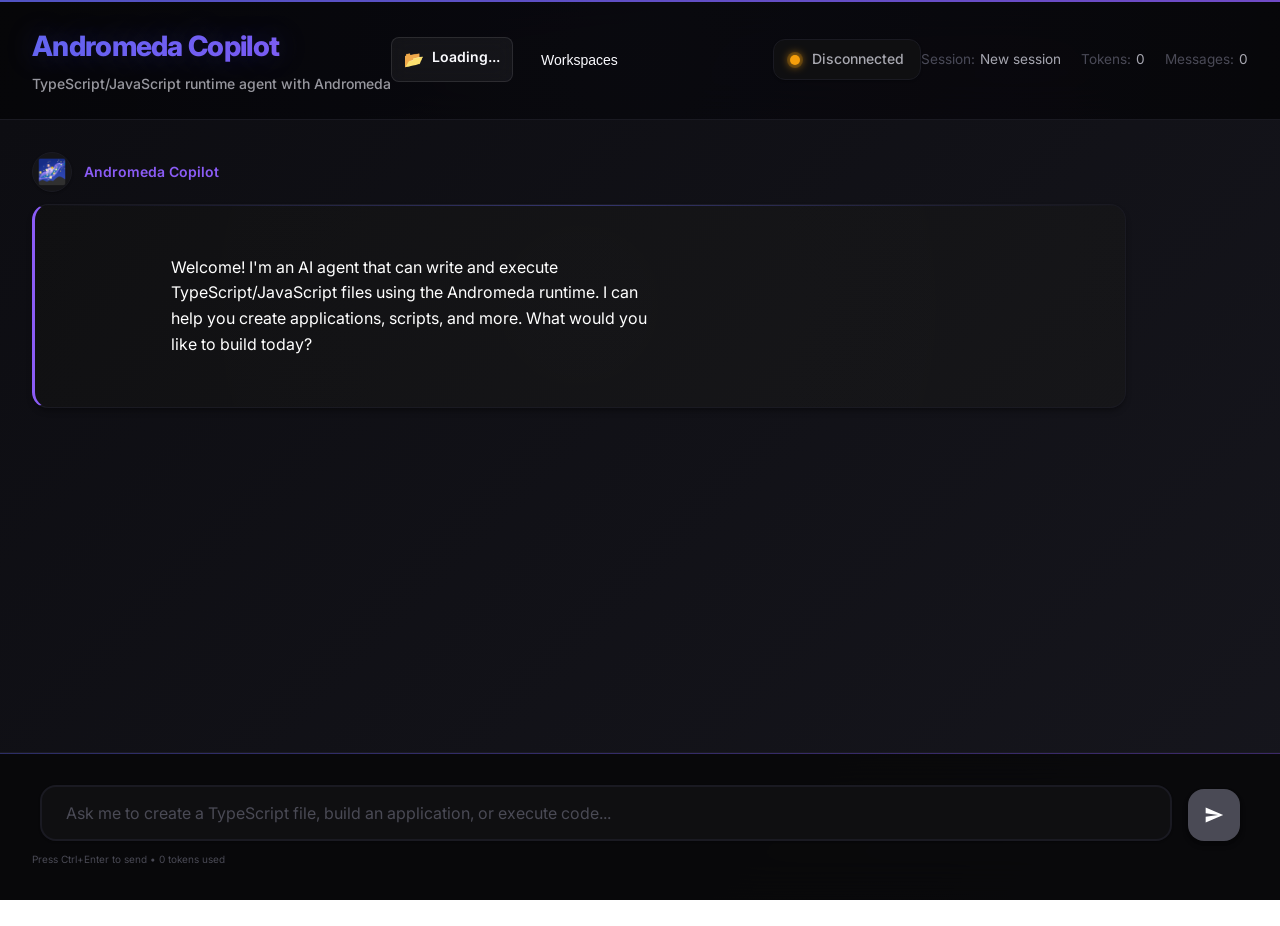
==== web/index.html @ 0173578b "feat: web frontend" ====
<!DOCTYPE html>
<html lang="en">

<head>
    <meta charset="UTF-8">
    <meta name="viewport"
        content="width=device-width, initial-scale=1.0, maximum-scale=1.0, user-scalable=no, viewport-fit=cover">
    <meta name="apple-mobile-web-app-capable" content="yes">
    <meta name="apple-mobile-web-app-status-bar-style" content="black-translucent">
    <meta name="mobile-web-app-capable" content="yes">
    <meta name="theme-color" content="#6366f1">
    <meta name="description" content="Andromeda Copilot - AI Agent for TypeScript/JavaScript Development">
    <meta name="keywords"
        content="Andromeda, Copilot, AI, Agent, TypeScript, JavaScript, Development, Runtime, Coding Assistant">
    <meta name="author" content="Dean Srebnik">
    <meta name="application-name" content="Andromeda Copilot">
    <meta property="og:title" content="Andromeda Copilot">
    <meta property="og:description" content="AI Agent for TypeScript/JavaScript Development">
    <meta property="og:type" content="website">
    <title>Andromeda Copilot</title>
    <link rel="stylesheet" href="styles.css">
    <link
        href="https://fonts.googleapis.com/css2?family=JetBrains+Mono:ital,wght@0,100..800;1,100..800&family=Inter:wght@100..900&display=swap"
        rel="stylesheet">
    <link rel="preconnect" href="https://fonts.googleapis.com">
    <link rel="preconnect" href="https://fonts.gstatic.com" crossorigin>
</head>

<body>
    <div class="container">
        <header class="header">
            <div class="logo">
                <h1>Andromeda Copilot</h1>
                <p>TypeScript/JavaScript runtime agent with Andromeda</p>
            </div>
            <div class="workspace-info">
                <div class="workspace-current" id="workspaceCurrent">
                    <span class="workspace-icon">📂</span>
                    <span class="workspace-name" id="workspaceName">Loading...</span>
                </div>
                <button class="workspace-btn" id="workspaceBtn">Workspaces</button>
            </div>
            <div class="status" id="status">
                <span class="status-dot"></span>
                <span>Connecting...</span>
            </div>
            <div class="session-info">
                <div class="session-item">
                    <span class="session-label">Session:</span>
                    <span id="sessionId">New session</span>
                </div>
                <div class="session-item">
                    <span class="session-label">Tokens:</span>
                    <span id="totalTokens">0</span>
                </div>
                <div class="session-item">
                    <span class="session-label">Messages:</span>
                    <span id="messageCount">0</span>
                </div>
            </div>
        </header>

        <div class="modal" id="workspaceModal">
            <div class="modal-content">
                <div class="modal-header">
                    <h2>📂 Workspace Manager</h2>
                    <button class="modal-close" id="modalClose">&times;</button>
                </div>
                <div class="modal-body">
                    <div class="workspace-actions">
                        <button class="btn btn-primary" id="createWorkspaceBtn">
                            + Create Workspace
                        </button>
                        <button class="btn btn-secondary" id="refreshWorkspacesBtn">
                            🔄 Refresh
                        </button>
                    </div>
                    <div class="workspace-list" id="workspaceList">
                        <div class="loading">Loading workspaces...</div>
                    </div>
                </div>
            </div>
        </div>

        <div class="modal" id="createWorkspaceModal">
            <div class="modal-content">
                <div class="modal-header">
                    <h2>📂 Create New Workspace</h2>
                    <button class="modal-close" id="createModalClose">&times;</button>
                </div>
                <div class="modal-body">
                    <form id="createWorkspaceForm">
                        <div class="form-group">
                            <label for="workspaceNameInput">Workspace Name:</label>
                            <input type="text" id="workspaceNameInput" required placeholder="Enter workspace name">
                        </div>
                        <div class="form-group">
                            <label for="workspaceDescInput">Description (optional):</label>
                            <textarea id="workspaceDescInput" placeholder="Enter workspace description"></textarea>
                        </div>
                        <div class="form-actions">
                            <button type="button" class="btn btn-secondary" id="cancelCreateBtn">
                                Cancel
                            </button>
                            <button type="submit" class="btn btn-primary">Create</button>
                        </div>
                    </form>
                </div>
            </div>
        </div>

        <div class="main-content">
            <div class="chat-container">
                <div class="messages" id="messages">
                    <div class="message agent-message">
                        <div class="message-header">
                            <span class="avatar">🌌</span>
                            <span class="sender">Andromeda Copilot</span>
                        </div>
                        <div class="message-content">
                            Welcome! I'm an AI agent that can write and execute
                            TypeScript/JavaScript files using the Andromeda runtime. I can
                            help you create applications, scripts, and more. What would you
                            like to build today?
                        </div>
                    </div>
                </div>

                <div class="input-area">
                    <div class="input-container">
                        <textarea id="messageInput"
                            placeholder="Ask me to create a TypeScript file, build an application, or execute code..."
                            rows="1"></textarea>
                        <button id="sendButton" disabled>
                            <svg width="20" height="20" viewBox="0 0 24 24" fill="currentColor">
                                <path d="M2.01 21L23 12 2.01 3 2 10l15 2-15 2z" />
                            </svg>
                        </button>
                    </div>
                    <div class="input-footer">
                        <small>Press Ctrl+Enter to send • <span id="tokenCount">0 tokens used</span></small>
                    </div>
                </div>
            </div>
        </div>
    </div>

    <script src="app.js"></script>
</body>

</html>
---- web/styles.css ----
:root {
  --bg-primary: #020204;
  --bg-secondary: #080809;
  --bg-tertiary: #0f0f11;
  --bg-quaternary: #151518;
  --bg-glass: rgba(8, 8, 9, 0.85);
  --text-primary: #ffffff;
  --text-secondary: #a8a8b0;
  --text-muted: #4a4a55;
  --accent-primary: #6366f1;
  --accent-primary-hover: #5855eb;
  --accent-secondary: #8b5cf6;
  --accent-secondary-hover: #7c3aed;
  --accent-success: #10b981;
  --accent-warning: #f59e0b;
  --accent-error: #ef4444;
  --border-color: #1a1a22;
  --border-color-light: #252530;
  --border-radius: 12px;
  --border-radius-lg: 16px;
  --shadow-sm: 0 1px 2px 0 rgba(0, 0, 0, 0.25);
  --shadow-md:
    0 4px 6px -1px rgba(0, 0, 0, 0.3), 0 2px 4px -1px rgba(0, 0, 0, 0.15);
  --shadow-lg:
    0 10px 15px -3px rgba(0, 0, 0, 0.4), 0 4px 6px -2px rgba(0, 0, 0, 0.2);
  --shadow-xl:
    0 20px 25px -5px rgba(0, 0, 0, 0.5), 0 10px 10px -5px rgba(0, 0, 0, 0.15);
  --gradient-primary: linear-gradient(135deg, #6366f1 0%, #8b5cf6 100%);
  --gradient-secondary: linear-gradient(
    135deg,
    #1e1b4b 0%,
    #312e81 50%,
    #1e1b4b 100%
  );
  --gradient-surface: linear-gradient(135deg, #0d0d12 0%, #16161d 100%);
  --font-family: "Inter", -apple-system, BlinkMacSystemFont, sans-serif;
  --font-mono: "JetBrains Mono", "Fira Code", monospace;
  --backdrop-blur: blur(20px);
}

* {
  margin: 0;
  padding: 0;
  box-sizing: border-box;
}

body {
  background: linear-gradient(135deg, #020204 0%, #080809 50%, #020204 100%);
  background-attachment: fixed;
  color: var(--text-primary);
  font-family: var(--font-family);
  line-height: 1.6;
  overflow-x: hidden;
  position: relative;
  min-height: 100vh;
  min-height: 100dvh;
  /* Improve touch scrolling on iOS */
  -webkit-overflow-scrolling: touch;
  /* Prevent horizontal scroll */
  overflow-x: hidden;
  /* Better text rendering */
  -webkit-font-smoothing: antialiased;
  -moz-osx-font-smoothing: grayscale;
  text-rendering: optimizeLegibility;
  /* Disable text size adjust on mobile */
  -webkit-text-size-adjust: 100%;
  -ms-text-size-adjust: 100%;
  /* Prevent zoom on input focus (iOS) */
  touch-action: manipulation;
}

body::before {
  content: "";
  position: fixed;
  top: 0;
  left: 0;
  right: 0;
  bottom: 0;
  background:
    radial-gradient(
      circle at 20% 50%,
      rgba(99, 102, 241, 0.08) 0%,
      transparent 50%
    ),
    radial-gradient(
    circle at 80% 20%,
    rgba(139, 92, 246, 0.06) 0%,
    transparent 50%
  ),
    radial-gradient(
    circle at 40% 80%,
    rgba(16, 185, 129, 0.04) 0%,
    transparent 50%
  ),
    radial-gradient(
    circle at 60% 40%,
    rgba(245, 158, 11, 0.03) 0%,
    transparent 50%
  );
  pointer-events: none;
  z-index: -1;
  animation: backgroundShift 20s ease-in-out infinite;
}

@keyframes backgroundShift {
  0%, 100% {
    opacity: 1;
    transform: scale(1) rotate(0deg);
  }
  50% {
    opacity: 0.6;
    transform: scale(1.05) rotate(1deg);
  }
}

.container {
  display: flex;
  flex-direction: column;
  height: 100vh;
  height: 100dvh; /* Dynamic viewport height for better mobile support */
  max-height: 100vh;
  max-height: 100dvh;
  overflow: hidden;
}

.header {
  display: flex;
  justify-content: space-between;
  align-items: center;
  padding: 1.5rem 2rem;
  background: var(--bg-glass);
  backdrop-filter: var(--backdrop-blur);
  border-bottom: 1px solid var(--border-color);
  box-shadow: var(--shadow-sm);
  position: relative;
  overflow: hidden;
}

.header::before {
  content: "";
  position: absolute;
  top: 0;
  left: 0;
  right: 0;
  height: 2px;
  background: var(--gradient-primary);
  opacity: 0.8;
}

.header::after {
  content: "";
  position: absolute;
  top: -50%;
  left: -50%;
  width: 200%;
  height: 200%;
  background: radial-gradient(
    circle,
    rgba(99, 102, 241, 0.03) 0%,
    transparent 70%
  );
  animation: headerGlow 8s ease-in-out infinite;
  pointer-events: none;
}

@keyframes headerGlow {
  0%, 100% {
    opacity: 0.3;
    transform: scale(1) rotate(0deg);
  }
  50% {
    opacity: 0.6;
    transform: scale(1.1) rotate(180deg);
  }
}

.logo h1 {
  font-size: 1.75rem;
  font-weight: 800;
  margin-bottom: 0.25rem;
  background: var(--gradient-primary);
  -webkit-background-clip: text;
  -webkit-text-fill-color: transparent;
  background-clip: text;
  letter-spacing: -0.025em;
  position: relative;
  z-index: 1;
  text-shadow: 0 0 30px rgba(99, 102, 241, 0.3);
}

.logo p {
  color: var(--text-secondary);
  font-size: 0.875rem;
  font-weight: 500;
  opacity: 0.9;
  position: relative;
  z-index: 1;
}

.status {
  display: flex;
  align-items: center;
  gap: 0.75rem;
  font-size: 0.875rem;
  font-weight: 500;
  color: var(--text-secondary);
  padding: 0.5rem 1rem;
  background: var(--bg-tertiary);
  border-radius: var(--border-radius);
  border: 1px solid var(--border-color);
  box-shadow: var(--shadow-sm);
  position: relative;
  z-index: 1;
  transition: all 0.3s ease;
}

.status:hover {
  transform: translateY(-1px);
  box-shadow: var(--shadow-md);
}

.status-dot {
  width: 10px;
  height: 10px;
  border-radius: 50%;
  background: var(--accent-warning);
  animation: pulse 2s infinite;
  box-shadow: 0 0 0 3px rgba(245, 158, 11, 0.2);
  position: relative;
}

.status-dot::after {
  content: "";
  position: absolute;
  top: -2px;
  left: -2px;
  right: -2px;
  bottom: -2px;
  border-radius: 50%;
  background: inherit;
  filter: blur(4px);
  opacity: 0.6;
  z-index: -1;
}

.status.connected .status-dot {
  background: var(--accent-success);
  animation: connectedPulse 3s ease-in-out infinite;
  box-shadow: 0 0 0 3px rgba(16, 185, 129, 0.3);
}

@keyframes connectedPulse {
  0%, 100% {
    opacity: 1;
    transform: scale(1);
    box-shadow: 0 0 0 3px rgba(16, 185, 129, 0.3);
  }
  50% {
    opacity: 0.8;
    transform: scale(1.1);
    box-shadow: 0 0 0 6px rgba(16, 185, 129, 0.1);
  }
}

@keyframes pulse {
  0%, 100% {
    opacity: 1;
    transform: scale(1);
  }
  50% {
    opacity: 0.7;
    transform: scale(1.1);
  }
}

.main-content {
  display: flex;
  flex: 1;
  overflow: hidden;
}

.chat-container {
  flex: 1;
  display: flex;
  flex-direction: column;
  background: var(--gradient-surface);
  position: relative;
  overflow: hidden;
  width: 100%;
}

.chat-container::before {
  content: "";
  position: absolute;
  top: 0;
  right: 0;
  width: 1px;
  height: 100%;
  background: linear-gradient(
    180deg,
    transparent 0%,
    var(--accent-primary) 50%,
    transparent 100%
  );
  opacity: 0.3;
  display: none;
}

.messages {
  flex: 1;
  overflow-y: auto;
  padding: 2rem;
  display: flex;
  flex-direction: column;
  gap: 1.5rem;
  scroll-behavior: smooth;
}

.messages::-webkit-scrollbar {
  width: 6px;
}

.messages::-webkit-scrollbar-track {
  background: transparent;
}

.messages::-webkit-scrollbar-thumb {
  background: var(--border-color);
  border-radius: 3px;
}

.messages::-webkit-scrollbar-thumb:hover {
  background: var(--border-color-light);
}

.message {
  max-width: 100%;
  animation: messageSlideIn 0.3s ease-out;
}

@keyframes messageSlideIn {
  from {
    opacity: 0;
    transform: translateY(10px);
  }
  to {
    opacity: 1;
    transform: translateY(0);
  }
}

.message-header {
  display: flex;
  align-items: center;
  gap: 0.75rem;
  margin-bottom: 0.75rem;
  flex-wrap: wrap;
}

.avatar {
  font-size: 1.5rem;
  display: flex;
  align-items: center;
  justify-content: center;
  width: 2.5rem;
  height: 2.5rem;
  border-radius: 50%;
  background: var(--bg-quaternary);
  border: 1px solid var(--border-color);
  box-shadow: var(--shadow-sm);
}

.sender {
  font-weight: 600;
  font-size: 0.875rem;
  color: var(--text-primary);
}

.user-message .sender {
  color: var(--accent-primary);
}

.agent-message .sender {
  color: var(--accent-secondary);
}

.message-content {
  background: var(--bg-tertiary);
  padding: 1.5rem;
  border-radius: var(--border-radius-lg);
  white-space: pre-wrap;
  border: 1px solid var(--border-color);
  box-shadow: var(--shadow-md);
  position: relative;
  backdrop-filter: var(--backdrop-blur);
  overflow: hidden;
}

.message-content::before {
  content: "";
  position: absolute;
  top: 0;
  left: 0;
  right: 0;
  height: 1px;
  background: linear-gradient(
    90deg,
    transparent 0%,
    var(--accent-primary) 50%,
    transparent 100%
  );
  opacity: 0.4;
}

.message-content::after {
  content: "";
  position: absolute;
  top: -50%;
  left: -50%;
  width: 200%;
  height: 200%;
  background: radial-gradient(
    circle,
    rgba(255, 255, 255, 0.01) 0%,
    transparent 70%
  );
  pointer-events: none;
  animation: subtleShimmer 10s ease-in-out infinite;
}

@keyframes subtleShimmer {
  0%, 100% {
    opacity: 0;
    transform: rotate(0deg);
  }
  50% {
    opacity: 1;
    transform: rotate(180deg);
  }
}

.user-message .message-content {
  background: linear-gradient(
    135deg,
    var(--bg-tertiary) 0%,
    var(--bg-quaternary) 100%
  );
  border-left: 3px solid var(--accent-primary);
}

.agent-message .message-content {
  background: linear-gradient(
    135deg,
    var(--bg-tertiary) 0%,
    var(--bg-quaternary) 100%
  );
  border-left: 3px solid var(--accent-secondary);
  word-wrap: break-word;
}

.user-message {
  align-self: flex-end;
  max-width: 80%;
}

.user-message .message-content {
  background: var(--gradient-primary);
  color: white;
  border-left: none;
  box-shadow: var(--shadow-lg);
  position: relative;
  overflow: hidden;
}

.user-message .message-content::before {
  content: "";
  position: absolute;
  top: 0;
  left: 0;
  right: 0;
  height: 100%;
  background: linear-gradient(
    135deg,
    rgba(255, 255, 255, 0.1) 0%,
    transparent 50%,
    rgba(255, 255, 255, 0.05) 100%
  );
  pointer-events: none;
}

.user-message .message-content::after {
  content: "";
  position: absolute;
  top: -2px;
  left: -2px;
  right: -2px;
  bottom: -2px;
  background: var(--gradient-primary);
  border-radius: var(--border-radius-lg);
  z-index: -1;
  filter: blur(8px);
  opacity: 0.3;
}

.agent-message {
  max-width: 90%;
}

.agent-message .avatar {
  color: var(--accent-secondary);
}

.thinking {
  display: flex;
  align-items: center;
  gap: 0.5rem;
  color: var(--text-muted);
  font-style: italic;
  padding: 1rem;
  background: var(--bg-tertiary);
  border-radius: var(--border-radius);
  margin: 0.5rem 0;
}

.thinking::before {
  content: "🤔";
}

.thinking-dots {
  display: inline-flex;
  gap: 2px;
}

.thinking-dots span {
  width: 4px;
  height: 4px;
  background: var(--text-muted);
  border-radius: 50%;
  animation: thinking 1.4s infinite both;
}

.thinking-dots span:nth-child(1) {
  animation-delay: -0.32s;
}
.thinking-dots span:nth-child(2) {
  animation-delay: -0.16s;
}

@keyframes thinking {
  0%, 80%, 100% {
    transform: scale(0);
    opacity: 0.5;
  }
  40% {
    transform: scale(1);
    opacity: 1;
  }
}

.input-area {
  padding: 2rem;
  background: var(--bg-glass);
  backdrop-filter: var(--backdrop-blur);
  border-top: 1px solid var(--border-color);
  position: relative;
}

.input-area::before {
  content: "";
  position: absolute;
  top: 0;
  left: 0;
  right: 0;
  height: 1px;
  background: var(--gradient-primary);
  opacity: 0.4;
}

.input-container {
  display: flex;
  gap: 1rem;
  align-items: flex-end;
  max-width: 1200px;
  margin: 0 auto;
}

#messageInput {
  flex: 1;
  background: var(--bg-tertiary);
  border: 2px solid var(--border-color);
  border-radius: var(--border-radius-lg);
  padding: 1rem 1.5rem;
  color: var(--text-primary);
  font-family: var(--font-family);
  font-size: 0.95rem;
  font-weight: 500;
  resize: none;
  min-height: 52px;
  max-height: 160px;
  transition: all 0.3s ease;
  box-shadow: var(--shadow-sm);
  /* Better mobile input handling */
  -webkit-appearance: none;
  -moz-appearance: none;
  appearance: none;
  /* Prevent zoom on iOS */
  font-size: max(16px, 0.95rem);
  /* Better touch targets */
  min-height: 44px;
  /* Smooth scrolling */
  -webkit-overflow-scrolling: touch;
}

#messageInput:focus {
  outline: none;
  border-color: var(--accent-primary);
  box-shadow:
    var(--shadow-md),
    0 0 0 3px rgba(99, 102, 241, 0.1);
  transform: translateY(-1px);
}

#messageInput::placeholder {
  color: var(--text-muted);
  font-weight: 400;
}

#sendButton {
  background: var(--gradient-primary);
  border: none;
  border-radius: var(--border-radius-lg);
  padding: 1rem;
  color: white;
  cursor: pointer;
  transition: all 0.3s ease;
  display: flex;
  align-items: center;
  justify-content: center;
  min-width: 52px;
  height: 52px;
  box-shadow: var(--shadow-md);
  position: relative;
  overflow: hidden;
}

#sendButton::before {
  content: "";
  position: absolute;
  top: 0;
  left: -100%;
  width: 100%;
  height: 100%;
  background: linear-gradient(
    90deg,
    transparent,
    rgba(255, 255, 255, 0.3),
    transparent
  );
  transition: left 0.6s;
}

#sendButton:hover:not(:disabled) {
  background: var(--accent-primary-hover);
  transform: translateY(-2px) scale(1.02);
  box-shadow: var(--shadow-xl);
}

#sendButton:hover:not(:disabled)::before {
  left: 100%;
}

#sendButton:active:not(:disabled) {
  transform: translateY(0) scale(0.98);
}

#sendButton:disabled {
  background: var(--text-muted);
  cursor: not-allowed;
  transform: none;
}

.input-footer {
  margin-top: 0.5rem;
  color: var(--text-muted);
  font-size: 0.75rem;
}

/* Session info styles */
.session-info {
  display: flex;
  gap: 20px;
  align-items: center;
  font-size: 0.85rem;
  color: var(--text-secondary);
}

.session-item {
  display: flex;
  align-items: center;
  gap: 5px;
}

.session-label {
  color: var(--text-muted);
}

/* Form improvements */
.form-group {
  margin-bottom: 20px;
}

.form-group label {
  display: block;
  margin-bottom: 8px;
  font-weight: 500;
  color: var(--text-primary);
}

.form-group input,
.form-group textarea {
  width: 100%;
  padding: 12px 16px;
  background: var(--bg-tertiary);
  border: 1px solid var(--border-color);
  border-radius: var(--border-radius);
  color: var(--text-primary);
  font-family: var(--font-family);
  font-size: 0.95rem;
  font-weight: 500;
  transition: all 0.2s ease;
}

.form-group input:focus,
.form-group textarea:focus {
  outline: none;
  border-color: var(--accent-primary);
  box-shadow: 0 0 0 3px rgba(99, 102, 241, 0.1);
}

.form-group textarea {
  resize: vertical;
  min-height: 80px;
  font-family: var(--font-family);
}

.form-group input::placeholder,
.form-group textarea::placeholder {
  color: var(--text-muted);
}

.form-actions {
  display: flex;
  gap: 12px;
  justify-content: flex-end;
  margin-top: 24px;
}

/* Workspace UI Styles */
.workspace-info {
  display: flex;
  align-items: center;
  gap: 12px;
}

.workspace-current {
  display: flex;
  align-items: center;
  gap: 8px;
  padding: 8px 12px;
  background: rgba(255, 255, 255, 0.05);
  border: 1px solid rgba(255, 255, 255, 0.1);
  border-radius: 8px;
  backdrop-filter: blur(10px);
}

.workspace-icon {
  font-size: 16px;
}

.workspace-name {
  font-size: 14px;
  color: var(--text-primary);
  font-weight: 500;
}

.workspace-btn {
  padding: 8px 16px;
  background: var(--accent-blue);
  color: white;
  border: none;
  border-radius: 8px;
  cursor: pointer;
  font-size: 14px;
  font-weight: 500;
  transition: all 0.3s ease;
}

.workspace-btn:hover {
  background: var(--accent-blue-hover);
  transform: translateY(-1px);
}

/* Modal Styles */
.modal {
  display: none;
  position: fixed;
  top: 0;
  left: 0;
  width: 100%;
  height: 100%;
  background: rgba(0, 0, 0, 0.8);
  z-index: 1000;
  backdrop-filter: blur(5px);
}

.modal.show {
  display: flex;
  align-items: center;
  justify-content: center;
}

.modal-content {
  background: var(--bg-secondary);
  border: 1px solid rgba(255, 255, 255, 0.1);
  border-radius: 12px;
  width: 90%;
  max-width: 600px;
  max-height: 80vh;
  overflow-y: auto;
  backdrop-filter: blur(20px);
  box-shadow: 0 20px 40px rgba(0, 0, 0, 0.3);
}

.modal-header {
  display: flex;
  justify-content: space-between;
  align-items: center;
  padding: 20px 24px;
  border-bottom: 1px solid rgba(255, 255, 255, 0.1);
}

.modal-header h2 {
  margin: 0;
  color: var(--text-primary);
  font-size: 18px;
}

.modal-close {
  background: none;
  border: none;
  color: var(--text-secondary);
  font-size: 24px;
  cursor: pointer;
  padding: 0;
  width: 32px;
  height: 32px;
  display: flex;
  align-items: center;
  justify-content: center;
  border-radius: 6px;
  transition: all 0.2s ease;
}

.modal-close:hover {
  background: rgba(255, 255, 255, 0.1);
  color: var(--text-primary);
}

.modal-body {
  padding: 24px;
}

.workspace-actions {
  display: flex;
  gap: 12px;
  margin-bottom: 20px;
}

.btn {
  padding: 10px 16px;
  border: none;
  border-radius: 8px;
  cursor: pointer;
  font-size: 14px;
  font-weight: 500;
  transition: all 0.3s ease;
}

.btn-primary {
  background: var(--accent-blue);
  color: white;
}

.btn-primary:hover {
  background: var(--accent-blue-hover);
  transform: translateY(-1px);
}

.btn-secondary {
  background: rgba(255, 255, 255, 0.1);
  color: var(--text-primary);
  border: 1px solid rgba(255, 255, 255, 0.2);
}

.btn-secondary:hover {
  background: rgba(255, 255, 255, 0.15);
  transform: translateY(-1px);
}

.workspace-list {
  max-height: 400px;
  overflow-y: auto;
}

.workspace-item {
  display: flex;
  align-items: center;
  justify-content: space-between;
  padding: 16px;
  margin-bottom: 12px;
  background: rgba(255, 255, 255, 0.05);
  border: 1px solid rgba(255, 255, 255, 0.1);
  border-radius: 8px;
  transition: all 0.3s ease;
}

.workspace-item:hover {
  background: rgba(255, 255, 255, 0.08);
  transform: translateY(-1px);
}

.workspace-item.current {
  border-color: var(--accent-blue);
  background: rgba(59, 130, 246, 0.1);
}

.workspace-info {
  flex: 1;
}

.workspace-name {
  font-weight: 600;
  color: var(--text-primary);
  margin-bottom: 4px;
  display: block;
}

.workspace-desc {
  color: var(--text-secondary);
  font-size: 0.9rem;
  margin-bottom: 4px;
  display: block;
}

.workspace-path {
  color: var(--text-muted);
  font-size: 0.8rem;
  font-family: "JetBrains Mono", monospace;
}

.workspace-actions {
  display: flex;
  gap: 8px;
}

.btn-small {
  padding: 6px 12px;
  font-size: 0.85rem;
  min-width: auto;
}

/* Responsive utility classes */
.hide-mobile {
  display: block;
}

.show-mobile {
  display: none;
}

@media (max-width: 768px) {
  .hide-mobile {
    display: none;
  }

  .show-mobile {
    display: block;
  }
}

/* Enhanced form styles for better mobile experience */
input, textarea, select {
  /* Prevent zoom on iOS */
  font-size: max(16px, 1rem);
  /* Better touch targets */
  min-height: 44px;
  /* Remove iOS styling */
  -webkit-appearance: none;
  -moz-appearance: none;
  appearance: none;
  /* Better border radius */
  border-radius: 8px;
  /* Smooth scrolling */
  -webkit-overflow-scrolling: touch;
}

/* Improved button styles for touch */
button, .btn {
  /* Better touch targets */
  min-height: 44px;
  min-width: 44px;
  /* Remove iOS styling */
  -webkit-appearance: none;
  -moz-appearance: none;
  appearance: none;
  /* Prevent text selection */
  -webkit-user-select: none;
  -moz-user-select: none;
  user-select: none;
  /* Better touch feedback */
  -webkit-tap-highlight-color: transparent;
  /* Smooth transitions */
  transition: all 0.2s ease;
}

button:active, .btn:active {
  transform: scale(0.95);
}

/* Improved scrollbar styles */
::-webkit-scrollbar {
  width: 8px;
  height: 8px;
}

::-webkit-scrollbar-track {
  background: var(--bg-secondary);
  border-radius: 4px;
}

::-webkit-scrollbar-thumb {
  background: var(--border-color-light);
  border-radius: 4px;
  transition: background 0.2s ease;
}

::-webkit-scrollbar-thumb:hover {
  background: var(--text-muted);
}

/* Better focus indicators for accessibility */
:focus-visible {
  outline: 2px solid var(--accent-primary);
  outline-offset: 2px;
}

/* Enhanced loading states */
.loading {
  display: flex;
  align-items: center;
  justify-content: center;
  gap: 0.5rem;
  padding: 2rem;
  color: var(--text-muted);
  font-size: 0.9rem;
}

.loading::before {
  content: "";
  width: 16px;
  height: 16px;
  border: 2px solid var(--border-color);
  border-top: 2px solid var(--accent-primary);
  border-radius: 50%;
  animation: spin 1s linear infinite;
}

@keyframes spin {
  to {
    transform: rotate(360deg);
  }
}

/* Better message content styling for mobile */
.message-content {
  word-wrap: break-word;
  overflow-wrap: break-word;
  hyphens: auto;
}

.message-content pre {
  overflow-x: auto;
  white-space: pre-wrap;
  word-wrap: break-word;
}

.message-content code {
  word-wrap: break-word;
  overflow-wrap: break-word;
}

/* Improved modal backdrop for mobile */
.modal {
  -webkit-overflow-scrolling: touch;
  overscroll-behavior: contain;
}

/* Safe area handling for devices with notches */
@supports (padding: max(0px)) {
  .header {
    padding-left: max(2rem, env(safe-area-inset-left));
    padding-right: max(2rem, env(safe-area-inset-right));
    padding-top: max(1.5rem, env(safe-area-inset-top));
  }

  .input-area {
    padding-left: max(2rem, env(safe-area-inset-left));
    padding-right: max(2rem, env(safe-area-inset-right));
    padding-bottom: max(2rem, env(safe-area-inset-bottom));
  }

  @media (max-width: 768px) {
    .header {
      padding-left: max(1rem, env(safe-area-inset-left));
      padding-right: max(1rem, env(safe-area-inset-right));
      padding-top: max(1rem, env(safe-area-inset-top));
    }

    .input-area {
      padding-left: max(1rem, env(safe-area-inset-left));
      padding-right: max(1rem, env(safe-area-inset-right));
      padding-bottom: max(1rem, env(safe-area-inset-bottom));
    }

    .notification {
      left: max(1rem, env(safe-area-inset-left));
      right: max(1rem, env(safe-area-inset-right));
      top: max(1rem, env(safe-area-inset-top));
    }
  }
}

/* Mobile-first responsive design continues... */

/* Mobile-first responsive design */
@media (max-width: 480px) {
  body {
    font-size: 14px;
  }

  .container {
    height: 100vh;
    height: 100dvh;
  }

  .header {
    flex-direction: column;
    padding: 1rem;
    gap: 1rem;
    align-items: stretch;
  }

  .logo {
    text-align: center;
  }

  .logo h1 {
    font-size: 1.5rem;
    margin-bottom: 0.25rem;
  }

  .logo p {
    font-size: 0.8rem;
    opacity: 0.8;
  }

  .workspace-info {
    flex-direction: column;
    gap: 0.75rem;
    align-items: stretch;
  }
  .workspace-current {
    justify-content: center;
    padding: 0.75rem;
    border-radius: 8px;
    background: var(--bg-tertiary);
    border: 1px solid var(--border-color);
  }

  .workspace-controls {
    flex-direction: column;
    gap: 0.5rem;
  }

  .workspace-btn {
    width: 100%;
    justify-content: center;
    padding: 0.75rem;
  }

  .status {
    justify-content: center;
    padding: 0.5rem;
    border-radius: 6px;
    background: var(--bg-quaternary);
  }

  .main-content {
    flex: 1;
    padding: 1rem;
    overflow: hidden;
  }

  .chat-container {
    height: 100%;
    border-radius: 12px;
  }

  .messages {
    padding: 1rem;
  }

  .message {
    margin-bottom: 1.5rem;
  }

  .message-header {
    margin-bottom: 0.5rem;
  }

  .avatar {
    font-size: 1.25rem;
  }

  .sender {
    font-size: 0.85rem;
    font-weight: 600;
  }

  .message-content {
    font-size: 0.9rem;
    line-height: 1.5;
    padding: 0.75rem 1rem;
    border-radius: 12px;
  }

  .input-area {
    padding: 1rem;
    gap: 0.75rem;
  }

  .input-container {
    gap: 0.75rem;
  }

  .message-input {
    font-size: 16px; /* Prevents zoom on iOS */
    padding: 1rem;
    border-radius: 12px;
    min-height: 48px; /* Touch-friendly minimum */
  }

  .send-button {
    min-width: 48px;
    min-height: 48px;
    border-radius: 12px;
  }

  .quick-actions {
    flex-direction: column;
    gap: 0.5rem;
  }

  .quick-btn {
    padding: 0.75rem 1rem;
    font-size: 0.85rem;
    border-radius: 8px;
    min-height: 44px;
  }

  .session-info {
    flex-direction: column;
    gap: 0.5rem;
    align-items: stretch;
    text-align: center;
  }

  .session-info-item {
    font-size: 0.8rem;
    padding: 0.5rem;
    background: var(--bg-quaternary);
    border-radius: 6px;
    border: 1px solid var(--border-color);
  }

  /* Modal adjustments for mobile */
  .modal-content {
    margin: 1rem;
    max-height: calc(100vh - 2rem);
    max-height: calc(100dvh - 2rem);
    border-radius: 12px;
    overflow: hidden;
  }

  .modal-header {
    padding: 1rem;
  }

  .modal-header h2 {
    font-size: 1.25rem;
  }

  .modal-body {
    padding: 1rem;
    max-height: calc(100vh - 8rem);
    max-height: calc(100dvh - 8rem);
    overflow-y: auto;
  }

  .workspace-actions {
    flex-direction: column;
    gap: 0.75rem;
  }

  .workspace-actions .btn {
    width: 100%;
    justify-content: center;
    min-height: 44px;
  }

  .workspace-list {
    max-height: calc(100vh - 16rem);
    max-height: calc(100dvh - 16rem);
  }

  .workspace-item {
    flex-direction: column;
    align-items: stretch;
    gap: 1rem;
    padding: 1rem;
    border-radius: 8px;
  }

  .workspace-info {
    text-align: left;
  }

  .workspace-name {
    font-size: 1rem;
    margin-bottom: 0.25rem;
  }

  .workspace-desc {
    font-size: 0.85rem;
    margin-bottom: 0.5rem;
  }

  .workspace-path {
    font-size: 0.75rem;
    word-break: break-all;
  }

  .workspace-item .workspace-actions {
    flex-direction: row;
    gap: 0.5rem;
  }

  .workspace-item .btn-small {
    flex: 1;
    min-height: 40px;
    font-size: 0.8rem;
  }

  .form-group {
    margin-bottom: 1rem;
  }

  .form-group label {
    font-size: 0.9rem;
    margin-bottom: 0.5rem;
  }

  .form-group input,
  .form-group textarea {
    font-size: 16px; /* Prevents zoom on iOS */
    padding: 1rem;
    border-radius: 8px;
    min-height: 48px;
  }

  .form-group textarea {
    min-height: 80px;
    resize: vertical;
  }

  .form-actions {
    gap: 0.75rem;
    margin-top: 1.5rem;
  }

  .form-actions .btn {
    flex: 1;
    min-height: 48px;
    justify-content: center;
  }

  .notification {
    right: 1rem;
    left: 1rem;
    top: 1rem;
    max-width: none;
    transform: translateY(-120%);
    border-radius: 8px;
    padding: 1rem;
    font-size: 0.9rem;
  }

  .notification.show {
    transform: translateY(0);
  }
}

/* Landscape mobile optimizations */
@media (max-width: 768px) and (orientation: landscape) {
  .header {
    padding: 0.75rem 1rem;
  }

  .logo h1 {
    font-size: 1.25rem;
  }

  .logo p {
    font-size: 0.75rem;
  }

  .main-content {
    padding: 0.75rem;
  }

  .input-area {
    padding: 0.75rem;
  }

  .quick-actions {
    display: grid;
    grid-template-columns: repeat(4, 1fr);
    gap: 0.5rem;
  }

  .quick-btn {
    padding: 0.5rem;
    font-size: 0.8rem;
  }
}

/* High DPI displays */
@media (-webkit-min-device-pixel-ratio: 2), (min-resolution: 192dpi) {
  .status-dot {
    border-width: 1px;
  }

  .message-content {
    -webkit-font-smoothing: antialiased;
    -moz-osx-font-smoothing: grayscale;
  }
}

/* Accessibility improvements */
@media (prefers-reduced-motion: reduce) {
  .thinking-dots span {
    animation: none;
  }

  .notification {
    transition: none;
  }

  body::before {
    animation: none;
  }
}

/* Dark mode support for system preference */
@media (prefers-color-scheme: dark) {
  /* Colors are already dark by default, but we can enhance them */
  :root {
    --bg-primary: #000000;
    --bg-secondary: #050505;
    --text-primary: #fafafa;
  }
}
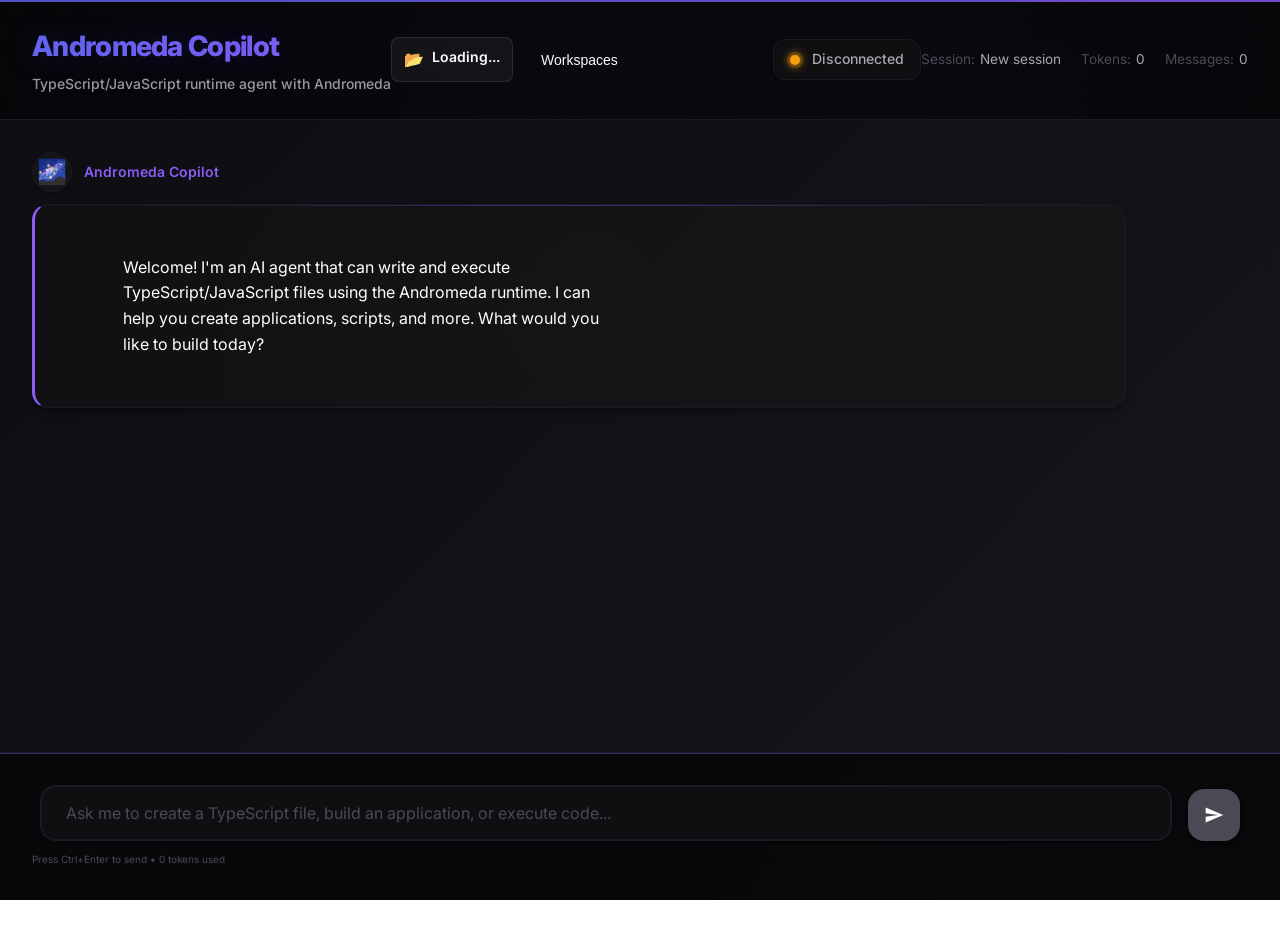
==== commit 3036eef6: "feat: change configs" ====
--- a/web/index.html
+++ b/web/index.html
@@ -1,151 +1,183 @@
 <!DOCTYPE html>
 <html lang="en">
-
-<head>
+  <head>
     <meta charset="UTF-8">
-    <meta name="viewport"
-        content="width=device-width, initial-scale=1.0, maximum-scale=1.0, user-scalable=no, viewport-fit=cover">
+    <meta
+      name="viewport"
+      content="width=device-width, initial-scale=1.0, maximum-scale=1.0, user-scalable=no, viewport-fit=cover"
+    >
     <meta name="apple-mobile-web-app-capable" content="yes">
-    <meta name="apple-mobile-web-app-status-bar-style" content="black-translucent">
+    <meta
+      name="apple-mobile-web-app-status-bar-style"
+      content="black-translucent"
+    >
     <meta name="mobile-web-app-capable" content="yes">
     <meta name="theme-color" content="#6366f1">
-    <meta name="description" content="Andromeda Copilot - AI Agent for TypeScript/JavaScript Development">
-    <meta name="keywords"
-        content="Andromeda, Copilot, AI, Agent, TypeScript, JavaScript, Development, Runtime, Coding Assistant">
+    <meta
+      name="description"
+      content="Andromeda Copilot - AI Agent for TypeScript/JavaScript Development"
+    >
+    <meta
+      name="keywords"
+      content="Andromeda, Copilot, AI, Agent, TypeScript, JavaScript, Development, Runtime, Coding Assistant"
+    >
     <meta name="author" content="Dean Srebnik">
     <meta name="application-name" content="Andromeda Copilot">
     <meta property="og:title" content="Andromeda Copilot">
-    <meta property="og:description" content="AI Agent for TypeScript/JavaScript Development">
+    <meta
+      property="og:description"
+      content="AI Agent for TypeScript/JavaScript Development"
+    >
     <meta property="og:type" content="website">
     <title>Andromeda Copilot</title>
     <link rel="stylesheet" href="styles.css">
     <link
-        href="https://fonts.googleapis.com/css2?family=JetBrains+Mono:ital,wght@0,100..800;1,100..800&family=Inter:wght@100..900&display=swap"
-        rel="stylesheet">
+      href="https://fonts.googleapis.com/css2?family=JetBrains+Mono:ital,wght@0,100..800;1,100..800&family=Inter:wght@100..900&display=swap"
+      rel="stylesheet"
+    >
     <link rel="preconnect" href="https://fonts.googleapis.com">
     <link rel="preconnect" href="https://fonts.gstatic.com" crossorigin>
-</head>
+  </head>
 
-<body>
+  <body>
     <div class="container">
-        <header class="header">
-            <div class="logo">
-                <h1>Andromeda Copilot</h1>
-                <p>TypeScript/JavaScript runtime agent with Andromeda</p>
+      <header class="header">
+        <div class="logo">
+          <h1>Andromeda Copilot</h1>
+          <p>TypeScript/JavaScript runtime agent with Andromeda</p>
+        </div>
+        <div class="workspace-info">
+          <div class="workspace-current" id="workspaceCurrent">
+            <span class="workspace-icon">📂</span>
+            <span class="workspace-name" id="workspaceName">Loading...</span>
+          </div>
+          <button class="workspace-btn" id="workspaceBtn">Workspaces</button>
+        </div>
+        <div class="status" id="status">
+          <span class="status-dot"></span>
+          <span>Connecting...</span>
+        </div>
+        <div class="session-info">
+          <div class="session-item">
+            <span class="session-label">Session:</span>
+            <span id="sessionId">New session</span>
+          </div>
+          <div class="session-item">
+            <span class="session-label">Tokens:</span>
+            <span id="totalTokens">0</span>
+          </div>
+          <div class="session-item">
+            <span class="session-label">Messages:</span>
+            <span id="messageCount">0</span>
+          </div>
+        </div>
+      </header>
+
+      <div class="modal" id="workspaceModal">
+        <div class="modal-content">
+          <div class="modal-header">
+            <h2>📂 Workspace Manager</h2>
+            <button class="modal-close" id="modalClose">&times;</button>
+          </div>
+          <div class="modal-body">
+            <div class="workspace-actions">
+              <button class="btn btn-primary" id="createWorkspaceBtn">
+                + Create Workspace
+              </button>
+              <button class="btn btn-secondary" id="refreshWorkspacesBtn">
+                🔄 Refresh
+              </button>
             </div>
-            <div class="workspace-info">
-                <div class="workspace-current" id="workspaceCurrent">
-                    <span class="workspace-icon">📂</span>
-                    <span class="workspace-name" id="workspaceName">Loading...</span>
-                </div>
-                <button class="workspace-btn" id="workspaceBtn">Workspaces</button>
+            <div class="workspace-list" id="workspaceList">
+              <div class="loading">Loading workspaces...</div>
             </div>
-            <div class="status" id="status">
-                <span class="status-dot"></span>
-                <span>Connecting...</span>
+          </div>
+        </div>
+      </div>
+
+      <div class="modal" id="createWorkspaceModal">
+        <div class="modal-content">
+          <div class="modal-header">
+            <h2>📂 Create New Workspace</h2>
+            <button class="modal-close" id="createModalClose">&times;</button>
+          </div>
+          <div class="modal-body">
+            <form id="createWorkspaceForm">
+              <div class="form-group">
+                <label for="workspaceNameInput">Workspace Name:</label>
+                <input
+                  type="text"
+                  id="workspaceNameInput"
+                  required
+                  placeholder="Enter workspace name"
+                >
+              </div>
+              <div class="form-group">
+                <label for="workspaceDescInput">Description (optional):</label>
+                <textarea
+                  id="workspaceDescInput"
+                  placeholder="Enter workspace description"
+                ></textarea>
+              </div>
+              <div class="form-actions">
+                <button
+                  type="button"
+                  class="btn btn-secondary"
+                  id="cancelCreateBtn"
+                >
+                  Cancel
+                </button>
+                <button type="submit" class="btn btn-primary">Create</button>
+              </div>
+            </form>
+          </div>
+        </div>
+      </div>
+
+      <div class="main-content">
+        <div class="chat-container">
+          <div class="messages" id="messages">
+            <div class="message agent-message">
+              <div class="message-header">
+                <span class="avatar">🌌</span>
+                <span class="sender">Andromeda Copilot</span>
+              </div>
+              <div class="message-content">
+                Welcome! I'm an AI agent that can write and execute
+                TypeScript/JavaScript files using the Andromeda runtime. I can
+                help you create applications, scripts, and more. What would you
+                like to build today?
+              </div>
             </div>
-            <div class="session-info">
-                <div class="session-item">
-                    <span class="session-label">Session:</span>
-                    <span id="sessionId">New session</span>
-                </div>
-                <div class="session-item">
-                    <span class="session-label">Tokens:</span>
-                    <span id="totalTokens">0</span>
-                </div>
-                <div class="session-item">
-                    <span class="session-label">Messages:</span>
-                    <span id="messageCount">0</span>
-                </div>
+          </div>
+
+          <div class="input-area">
+            <div class="input-container">
+              <textarea
+                id="messageInput"
+                placeholder="Ask me to create a TypeScript file, build an application, or execute code..."
+                rows="1"
+              ></textarea>
+              <button id="sendButton" disabled>
+                <svg
+                  width="20"
+                  height="20"
+                  viewBox="0 0 24 24"
+                  fill="currentColor"
+                >
+                  <path d="M2.01 21L23 12 2.01 3 2 10l15 2-15 2z" />
+                </svg>
+              </button>
             </div>
-        </header>
-
-        <div class="modal" id="workspaceModal">
-            <div class="modal-content">
-                <div class="modal-header">
-                    <h2>📂 Workspace Manager</h2>
-                    <button class="modal-close" id="modalClose">&times;</button>
-                </div>
-                <div class="modal-body">
-                    <div class="workspace-actions">
-                        <button class="btn btn-primary" id="createWorkspaceBtn">
-                            + Create Workspace
-                        </button>
-                        <button class="btn btn-secondary" id="refreshWorkspacesBtn">
-                            🔄 Refresh
-                        </button>
-                    </div>
-                    <div class="workspace-list" id="workspaceList">
-                        <div class="loading">Loading workspaces...</div>
-                    </div>
-                </div>
+            <div class="input-footer">
+              <small>Press Ctrl+Enter to send • <span id="tokenCount"
+                >0 tokens used</span></small>
             </div>
+          </div>
         </div>
-
-        <div class="modal" id="createWorkspaceModal">
-            <div class="modal-content">
-                <div class="modal-header">
-                    <h2>📂 Create New Workspace</h2>
-                    <button class="modal-close" id="createModalClose">&times;</button>
-                </div>
-                <div class="modal-body">
-                    <form id="createWorkspaceForm">
-                        <div class="form-group">
-                            <label for="workspaceNameInput">Workspace Name:</label>
-                            <input type="text" id="workspaceNameInput" required placeholder="Enter workspace name">
-                        </div>
-                        <div class="form-group">
-                            <label for="workspaceDescInput">Description (optional):</label>
-                            <textarea id="workspaceDescInput" placeholder="Enter workspace description"></textarea>
-                        </div>
-                        <div class="form-actions">
-                            <button type="button" class="btn btn-secondary" id="cancelCreateBtn">
-                                Cancel
-                            </button>
-                            <button type="submit" class="btn btn-primary">Create</button>
-                        </div>
-                    </form>
-                </div>
-            </div>
-        </div>
-
-        <div class="main-content">
-            <div class="chat-container">
-                <div class="messages" id="messages">
-                    <div class="message agent-message">
-                        <div class="message-header">
-                            <span class="avatar">🌌</span>
-                            <span class="sender">Andromeda Copilot</span>
-                        </div>
-                        <div class="message-content">
-                            Welcome! I'm an AI agent that can write and execute
-                            TypeScript/JavaScript files using the Andromeda runtime. I can
-                            help you create applications, scripts, and more. What would you
-                            like to build today?
-                        </div>
-                    </div>
-                </div>
-
-                <div class="input-area">
-                    <div class="input-container">
-                        <textarea id="messageInput"
-                            placeholder="Ask me to create a TypeScript file, build an application, or execute code..."
-                            rows="1"></textarea>
-                        <button id="sendButton" disabled>
-                            <svg width="20" height="20" viewBox="0 0 24 24" fill="currentColor">
-                                <path d="M2.01 21L23 12 2.01 3 2 10l15 2-15 2z" />
-                            </svg>
-                        </button>
-                    </div>
-                    <div class="input-footer">
-                        <small>Press Ctrl+Enter to send • <span id="tokenCount">0 tokens used</span></small>
-                    </div>
-                </div>
-            </div>
-        </div>
+      </div>
     </div>
 
     <script src="app.js"></script>
-</body>
-
-</html>+  </body>
+</html>
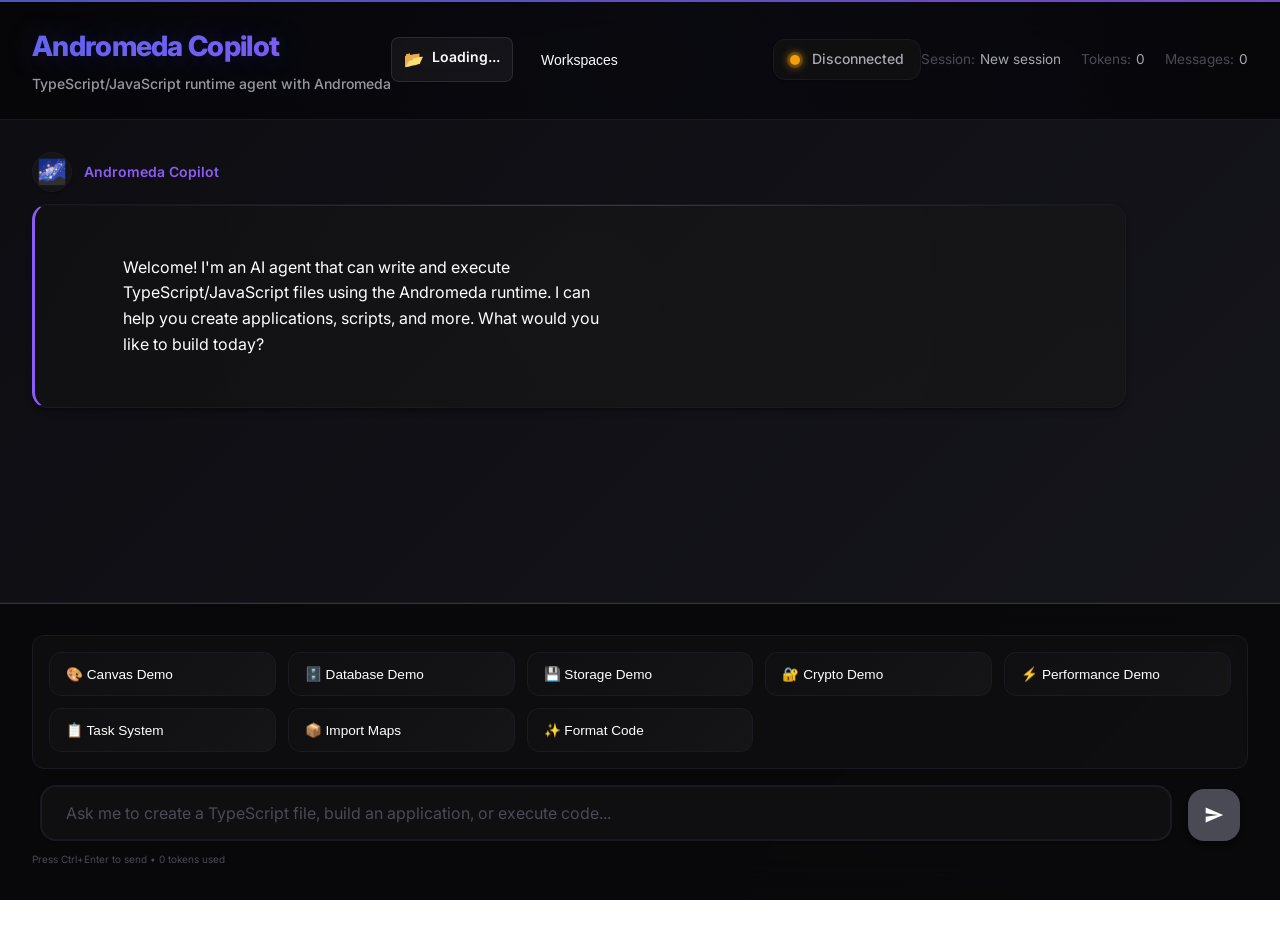
==== commit c1643bd7: "feat: improve" ====
--- a/web/index.html
+++ b/web/index.html
@@ -152,6 +152,16 @@
           </div>
 
           <div class="input-area">
+            <div class="quick-actions">
+              <button class="quick-btn" data-prompt="Create a simple Canvas example with shapes and colors">🎨 Canvas Demo</button>
+              <button class="quick-btn" data-prompt="Create a SQLite database example with CRUD operations">🗄️ Database Demo</button>
+              <button class="quick-btn" data-prompt="Create a Web Storage example using localStorage and sessionStorage">💾 Storage Demo</button>
+              <button class="quick-btn" data-prompt="Create a Web Crypto API example with UUID generation and hashing">🔐 Crypto Demo</button>
+              <button class="quick-btn" data-prompt="Create a Performance API example with timing and measurements">⚡ Performance Demo</button>
+              <button class="quick-btn" data-prompt="Show me how to use the task system with andromeda.json configuration">📋 Task System</button>
+              <button class="quick-btn" data-prompt="Create an import map example for modern module resolution">📦 Import Maps</button>
+              <button class="quick-btn" data-prompt="Format the code in my workspace using Andromeda's built-in formatter">✨ Format Code</button>
+            </div>
             <div class="input-container">
               <textarea
                 id="messageInput"
--- a/web/styles.css
+++ b/web/styles.css
@@ -685,6 +685,75 @@
   font-size: 0.75rem;
 }
 
+/* Quick Actions Styles */
+.quick-actions {
+  display: grid;
+  grid-template-columns: repeat(auto-fit, minmax(200px, 1fr));
+  gap: 0.75rem;
+  margin-bottom: 1rem;
+  padding: 1rem;
+  background: rgba(255, 255, 255, 0.02);
+  border-radius: var(--border-radius);
+  border: 1px solid var(--border-color);
+}
+
+.quick-btn {
+  background: linear-gradient(135deg, var(--bg-tertiary) 0%, var(--bg-quaternary) 100%);
+  border: 1px solid var(--border-color);
+  border-radius: var(--border-radius);
+  color: var(--text-primary);
+  padding: 0.75rem 1rem;
+  font-size: 0.85rem;
+  font-weight: 500;
+  cursor: pointer;
+  transition: all 0.3s ease;
+  display: flex;
+  align-items: center;
+  justify-content: flex-start;
+  gap: 0.5rem;
+  text-align: left;
+  min-height: 44px;
+  position: relative;
+  overflow: hidden;
+}
+
+.quick-btn::before {
+  content: "";
+  position: absolute;
+  top: 0;
+  left: -100%;
+  width: 100%;
+  height: 100%;
+  background: linear-gradient(
+    90deg,
+    transparent,
+    rgba(99, 102, 241, 0.1),
+    transparent
+  );
+  transition: left 0.6s;
+}
+
+.quick-btn:hover {
+  background: linear-gradient(135deg, var(--bg-quaternary) 0%, var(--bg-tertiary) 100%);
+  border-color: var(--accent-primary);
+  transform: translateY(-1px);
+  box-shadow: var(--shadow-md);
+}
+
+.quick-btn:hover::before {
+  left: 100%;
+}
+
+.quick-btn:active {
+  transform: translateY(0);
+  box-shadow: var(--shadow-sm);
+}
+
+.quick-btn:focus-visible {
+  outline: 2px solid var(--accent-primary);
+  outline-offset: 2px;
+}
+
 /* Session info styles */
 .session-info {
   display: flex;
@@ -1267,8 +1336,9 @@
   }
 
   .quick-actions {
-    flex-direction: column;
+    grid-template-columns: 1fr;
     gap: 0.5rem;
+    padding: 0.75rem;
   }
 
   .quick-btn {
@@ -1276,6 +1346,8 @@
     font-size: 0.85rem;
     border-radius: 8px;
     min-height: 44px;
+    justify-content: center;
+    text-align: center;
   }
 
   .session-info {
